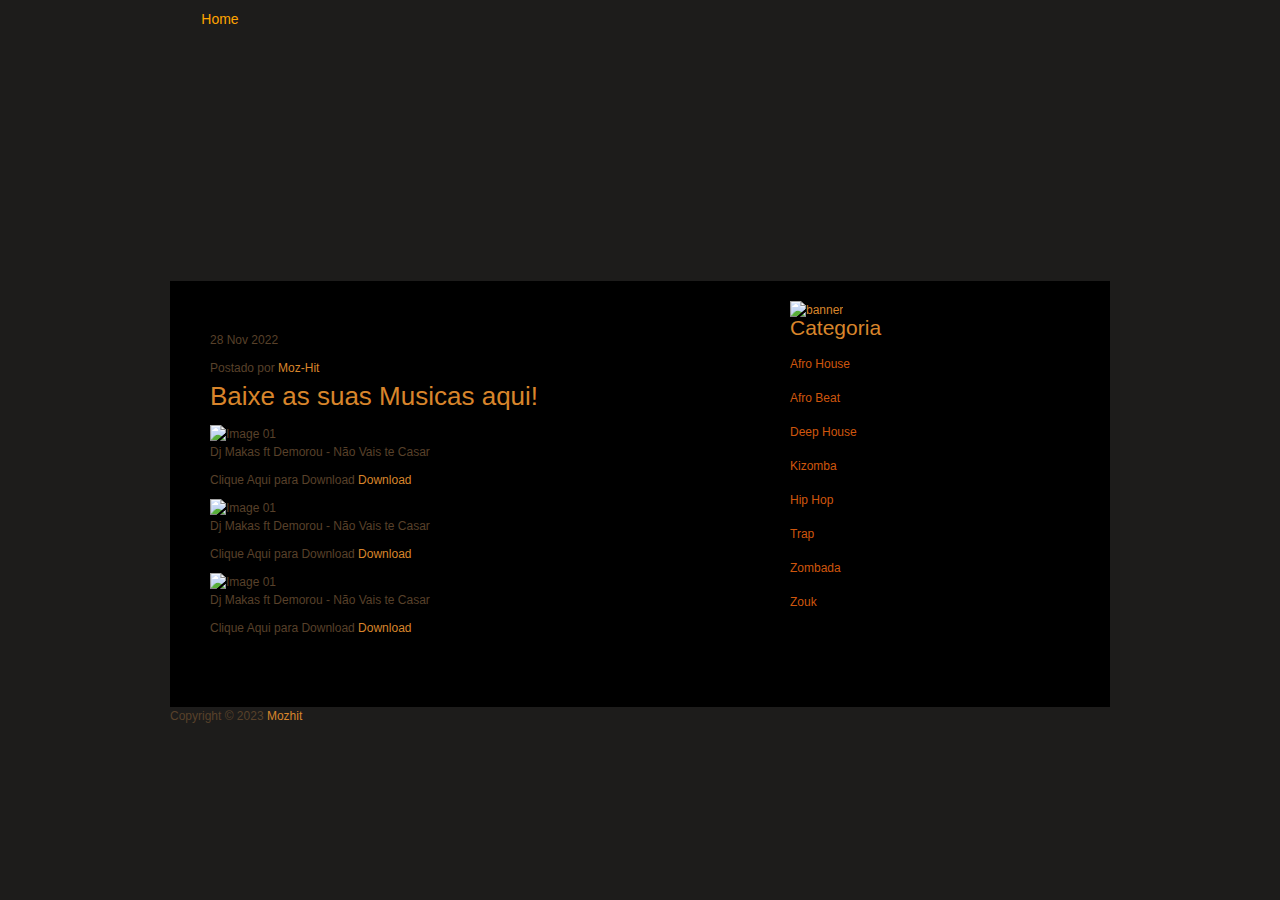
==== index.html @ 45c4ed8a "adicionar publicidades" ====
﻿<!DOCTYPE html PUBLIC "-//W3C//DTD XHTML 1.0 Transitional//EN" "http://www.w3.org/TR/xhtml1/DTD/xhtml1-transitional.dtd">
<html xmlns="http://www.w3.org/1999/xhtml">
<head>
<meta http-equiv="Content-Type" content="text/html; charset=utf-8" />
<title>Moz-Hit</title>
<meta name="keywords" content="city blog, theme, free templates, website templates, CSS, HTML" />
<meta name="description" content="City Blog Theme is a free website template provided by tooplate.com" />
<link href="tooplate_style.css" rel="stylesheet" type="text/css" />

<script async src="https://pagead2.googlesyndication.com/pagead/js/adsbygoogle.js?client=ca-pub-2843146914464438"
     crossorigin="anonymous"></script>
</head>
<body>

<div id="tooplate_header_wrapper">
	<div id="tooplate_header">

        <div id="tooplate_menu">
            <ul>
                <li><a href="index.html" class="current">Home</a></li>
               <!-- <li><a href="#">Sobre nós</a></li>
                <li><a href="#">Musicas</a></li>
                <li><a href="contact.html">Contactos</a></li> -->
            </ul>    	
        </div> <!-- end of tooplate_menu -->

        
    </div> <!-- end of header -->
</div> <!-- end of header wrapper -->
<div id="tooplate_main_wrapper">
    <div id="tooplate_top"></div>
	
    <div id="tooplate_main">
        <div id="tooplate_content_wrapper">
        	<div id="tc_top"></div>
			
        	<div id="tooplate_content">
               	
                <div class="post_box">
                	<div class="post_header">
                    	<p class="date">
                        	28 <span>Nov 2022</span>
                        </p>
                        <p class="meta">
                        	Postado por <a href="#">Moz-Hit</a>
                        </p>
                        <div class="cleaner"></div>
					</div>
                    <h2>Baixe as suas Musicas aqui!</h2>
                    <img src="" alt="Image 01" />
                    <p>Dj Makas ft Demorou - Não Vais te Casar</p>
                    <p>Clique Aqui para Download <a href="https://www.mediafire.com/file/l49qai4usbno7fe/Dj_Makas_%2526_Demorou_-_n%25C3%25A3o_vais_te_casar_%2528Kizomba%2529.mp3/file">Download</a></p>
                    <img src="" alt="Image 01" />
                    <p>Dj Makas ft Demorou - Não Vais te Casar</p>
                    <p>Clique Aqui para Download <a href="https://www.mediafire.com/file/l49qai4usbno7fe/Dj_Makas_%2526_Demorou_-_n%25C3%25A3o_vais_te_casar_%2528Kizomba%2529.mp3/file">Download</a></p>
                    <img src="" alt="Image 01" />
                    <p>Dj Makas ft Demorou - Não Vais te Casar</p>
                    <p>Clique Aqui para Download <a href="https://www.mediafire.com/file/l49qai4usbno7fe/Dj_Makas_%2526_Demorou_-_n%25C3%25A3o_vais_te_casar_%2528Kizomba%2529.mp3/file">Download</a></p>
                   
                    <div class="cleaner"></div>
                </div>
				
            </div>
			
            <div id="tc_bottom"></div>
        </div> <!-- end of content wrapper -->
        
        <div id="tooplate_sidebar_wrapper">
            <div id="tooplate_sidebar_top"></div>
			
            <div id="tooplate_sidebar">
            	
                <div class="ads_250x250">
                	<a href="#"><img src="images/tooplate_ads.jpg" alt="banner" /></a>
                </div>
   
                <div class="sb_box">
                    <h3>Categoria</h3>
                    <ul class="tooplate_list">
                        <li><a href="#">Afro House</a></li>
                       <li><a href="#">Afro Beat</a></li>
                        <li><a href="#">Deep House</a></li>
                        <li><a href="#">Kizomba</a></li>
                        <li><a href="#">Hip Hop</a></li>
                        <li><a href="#">Trap</a></li>
                        <li><a href="#">Zombada</a></li>
                        <li><a href="#">Zouk</a></li> 
                    </ul>
                </div>
            
                
			
            <div id="tooplate_sidebar_bottom"></div>
        
        </div> <!-- end of sidebar wrapper -->
        
        <div class="cleaner"></div>
    </div>
    
    <div id="tooplate_bottom"></div>
</div> <!-- end of main wrapper -->

<div id="tooplate_footer">

    Copyright © 2023 <a href="#">Mozhit</a>

</div> <!-- end of tooplate_footer -->
<!--   Free Website Template by t o o p l a t e . c o m   -->
</body>
</html>
---- tooplate_style.css ----
/*
Credit: http://www.tooplate.com
*/

body {
	margin: 0;
	padding: 0;
	color: #58412a;
	font-family: Tahoma, Geneva, sans-serif;
	font-size: 12px;
	line-height: 1.5em; 
	background-color: #1d1c1b;
	background-repeat: repeat-x;
	background-position: top
}

a, a:link, a:visited { color: #d8852b; text-decoration: none; }
a:hover { text-decoration: underline; }

p { margin: 0 0 10px 0; padding: 0; }
img { border: none; }

h1, h2, h3, h4, h5, h6 { color: #d8852b; font-weight: normal }
h1 { font-size: 34px; margin: 0 0 30px 0; padding: 5px 0; }
h2 { font-size: 26px; margin: 0 0 20px 0; padding: 0; }
h3 { font-size: 21px; margin: 0 0 15px; padding: 0; }
h4 { font-size: 18px; margin: 0 0 15px; padding: 0; }
h5 { font-size: 16px; margin: 0 0 10px; padding: 0; }
h6 { font-size: 14px; margin: 0 0 5px; padding: 0; }

.cleaner { clear: both }
.h10 { height: 10px }
.h20 { height: 20px }
.h30 { height: 30px }
.h40 { height: 40px }
.h50 { height: 50px }
.h60 { height: 60px }

a.more { 
	display: block; 
	padding: 0 18px 0 0; 
	color: #663908; 
	font-weight: bold; 
	font-size: 12px; 
	background: url(images/tooplate_more.jpg) no-repeat right center;  
}

a.more:hover { 
	color: #a96215; 
}

.float_l { float: left }
.float_r { float: right }

.image_wrapper { 
	display: inline-block; 
	border: 1px solid #000; 
	padding: 4px; 
	background: #333; 
	margin-bottom: 5px; 
}

.image_fl { 
	float: left; 
	margin: 3px 15px 0 0; 
}

.image_fr { 
	float: right; 
	margin: 3px 0 0 15px; 
}

blockquote { font-style: italic; margin-left: 10px}
cite { font-weight: bold; color:#000 }
cite span { color: #333 }
em { color: #cf560d }

.tooplate_list { 
	margin: 0 0 0 10px; 
	padding: 0; 
	list-style: none; 
}

.tooplate_list li { 
	color:#cf560d; 
	margin:0 0 10px; 
	padding: 3px 0 3px 25px; 

}

.tooplate_list li a { 
	color: #cf560d; 
}

.tooplate_list li a:hover { 
	color: #cf560d; 
}

#tooplate_header_wrapper {
	width: 100%;
	height: 251px;
	margin-bottom: 10px;

}

#tooplate_header {
	width: 940px;
	height: 251px;
	padding: 0 30px;
	margin: 0 auto;

}

/* menu */

#tooplate_menu {
	clear: both;
	width: 940px;
	height: 40px;
}

#tooplate_menu ul {
	margin: 0;
	padding: 0;
	list-style: none;
}

#tooplate_menu ul li {
	padding: 0;
	margin: 0;
	display: inline;
}

#tooplate_menu ul li a {
	float: left;
	display: block;
	width: 100px;
	height: 30px;
	padding: 10px 0 0 0;
	font-size: 14px;
	color: #d2902c;	
	text-align: center;
	text-decoration: none;
	font-weight: 400;
	outline: none;
	border: none;
}

#tooplate_menu ul li a:hover, #tooplate_menu ul .current {
	color: #ffa400;

}
/* end of menu */

#site_title { 
	float: left; 
	margin: 30px 0 0 240px; 
}

#site_title h1 { 
	margin: 0; 
	padding: 0; 
}

#site_title h1 a { 
	display: block; 
	width: 231px; 
	height: 54px; 
	color: #F60; 
	text-indent: -10000px; 

}

#tooplate_main_wrapper {
	clear: both;
	width: 940px;
	margin: 0 auto;
}

#tooplate_main {
	width: 940px;
	padding: 20px 0;
	background: #000;
}

#tooplate_top {
	width: 940px;
	height: 20px;

}

#tooplate_bottom {
	width: 940px;
	height: 20px;

}

#tooplate_content_wrapper {
	float: left;
	width: 620px;
}

#tooplate_content {
	width: 560px;
	padding: 10px 20px 20px 40px;

}

#tc_top {
	width: 620px;
	height: 20px;

#tc_bottom {
	width: 620px;
	height: 20px;
	background: url(images/tooplate_content_bottom.jpg) no-repeat
}

.col_w300 { width: 250px }

.post_box { 
clear: both; 
width: 560px; 
margin-bottom: 30px; 
}

.post_header { 
	width: 585px;
	height: 40px;
	margin: 0 0 10px -40px;
	padding: 0 0 0 15px;
	background: url(images/tooplate_post_header.png) no-repeat top left;
}

.post_header p.date {
	float: left;
	display: block;
	width: 100px;
	font-size: 24px;
	padding: 5px 0 0 25px;
	color: #663908;
	text-shadow: 1px 1px 1px #000;
}

.post_header p.date span {
	font-size: 14px;
	text-shadow: none;
}

.post_header p.meta {
	float: right;
	width: 440px; 
	color: #58412a;
}

.post_header p.meta a {
	color: #cf560d;
}

.post_box h2 { 
	color: #d8852b; 
	font-size: 30px; 
	margin-bottom: 40px 
}

.post_box img { 
	width: 560px; 
	height: 140px; 
	margin-bottom: 20px; 
} 

.post_footer { 
	clear: both; 
	padding: 5px 0 0; 
	border-bottom: 1px solid #4b2a06; 
	border-top: 1px solid #4b2a06; 
	margin-top: 20px; 
}

.post_footer p.comment { 
	float: left; 
}

#comment_section {
	clear: both;
	margin-bottom: 60px;
	width: 530px;
}

.first_level {
	margin: 0; padding: 0;
}

.comments {
	list-style: none; 
}

.comments li { 
	margin-bottom: 10px; 
	list-style:none; 
}

.comments li .commentbox1 { 
	border: 1px solid #000;  
	background-color: white; 
}

.comments li .commentbox2 { 
	border: 1px solid #000;  
	background: #0c0c0c; 
}

.comments li .comment_box { 
	clear: both; 
	width:100%; 
	padding: 15px;  
}

.comment_box .gravatar { 
	float: left; 
	width: 50px; 
	border: 1px solid #3c3735; 
	margin-right: 15px; 
	background: #3c3735; 
}

.comment_box .gravatar img { 
	margin: 0; 
	width: 50px; 
	height: 50px; 
}

.comment_box .comment_text { 
	margin: 0 0 0 65px; 
}

.comment_box .comment_text p { margin: 0; }

.comment_text .comment_author { 
	font-size: 14px; 
	color: #cf560d; 
	margin-bottom: 10px; 
}

.comment_text .date { 
	font-size: 12px; 
	font-weight: normal; 
	color: #9b8e79; 
	padding-left: 10px; 
}

.comment_text .time { 
	font-size: 12px; 
	font-weight: normal; 
	color: #9b8e79; 
	padding-left: 10px; 
}

.comment_text .reply a { 
	display: block; 
	clear: both; 
	float: right; 
	padding: 1px 10px; 
	height: 24px; 
	text-align: center; 
	background: #3694ab; 
	border: 1px solid #fff; 
	color: #fff; 
} 

#comment_form {
	clear: both;
}

#comment_form h3 {
	font-size: 20px;
	border-bottom: 1px dotted #666;
	margin-bottom: 10px;
	padding-bottom: 10px;
}

#comment_form form {
	padding: 20px;
	background: #0c0c0c;
	border: 1px solid #000;
}

#comment_form form label {  }

#comment_form textarea {
	width: 500px; 
	height: 200px; 
	padding: 5px; 
	color: #333; 
	border: 1px solid #2b271d;  
	background: #000; 
	font-family: Tahoma, Geneva, sans-serif;
	font-size: 12px;
	margin-top: 5px;
}

#comment_form .form_row {
	width: 100%;
	margin-bottom: 15px;
}

#comment_form form input {
	width: 270px; 
	color: #333; 
	padding: 5px; 
	border: 1px solid #2b271d;  
	background: #000; 
	font-family: Tahoma, Geneva, sans-serif;
	font-size: 12px;
	margin-top: 5px;
}

#comment_form .submit_btn {
	width: 80px;
	margin: 10px 0px;
	padding: 5px 14px;
	background-color: #000;
	color: #2b271d;
	border: 1px solid #2b271d;
	cursor: pointer;
}

.content_box { margin-bottom: 40px }

.service_box { clear: both; margin-bottom: 50px; }
.service_box img { float: left; width: 48px; height: 48px; }
.service_box .sb_right { float: right; width: 480px; }

#tooplate_sidebar_wrapper {
	float: right;
	width: 280px;
	margin-right: 20px;
	background: #171616;
}

#tooplate_sidebar_top {
	width: 280px;
	height: 25px;
	background: url(images/tooplate_sidebar_top.jpg) no-repeat
}

#tooplate_sidebar_bottom {
	width: 280px;
	height: 25px;
	background: url(images/tooplate_sidebar_bottom.jpg) no-repeat
}

#tooplate_sidebar { 
	width: 280px;
	padding: 0;
}

.ads_250x250 {
	width: 250px;
	height: 250px;
	padding: 0 15px 20px;
	margin-bottom: 30px;
	background: url(images/sb_divider.jpg) bottom repeat-x
}

.sb_box {
	width: 240px;
    padding: 0 20px 20px;
	margin-bottom: 30px;
	background: url(images/sb_divider.jpg) bottom repeat-x
}
.sb_box h3 {
	padding-bottom: 10px;
	margin-bottom: 10px;
}

.recent_comment_box { 
	padding: 0 0 15px; 
	margin: 0 0 15px; 
	border-bottom: 1px dashed #433d3a; 
}

.recent_comment_box a { 
	color: #cd7e00; 
	font-weight: bold; 
}

.last_recent_comment_box { 
	margin: 0; 
	padding: 0; 
	border: none; 
}

#tooplate_footer {
	clear: both;
	width: 940px;
	padding: 20px 0;
	text-align: center;
	margin: 0 auto;
}

#tooplate_footer a {
	font-weight: normal;
	color: #cd7e00;
}
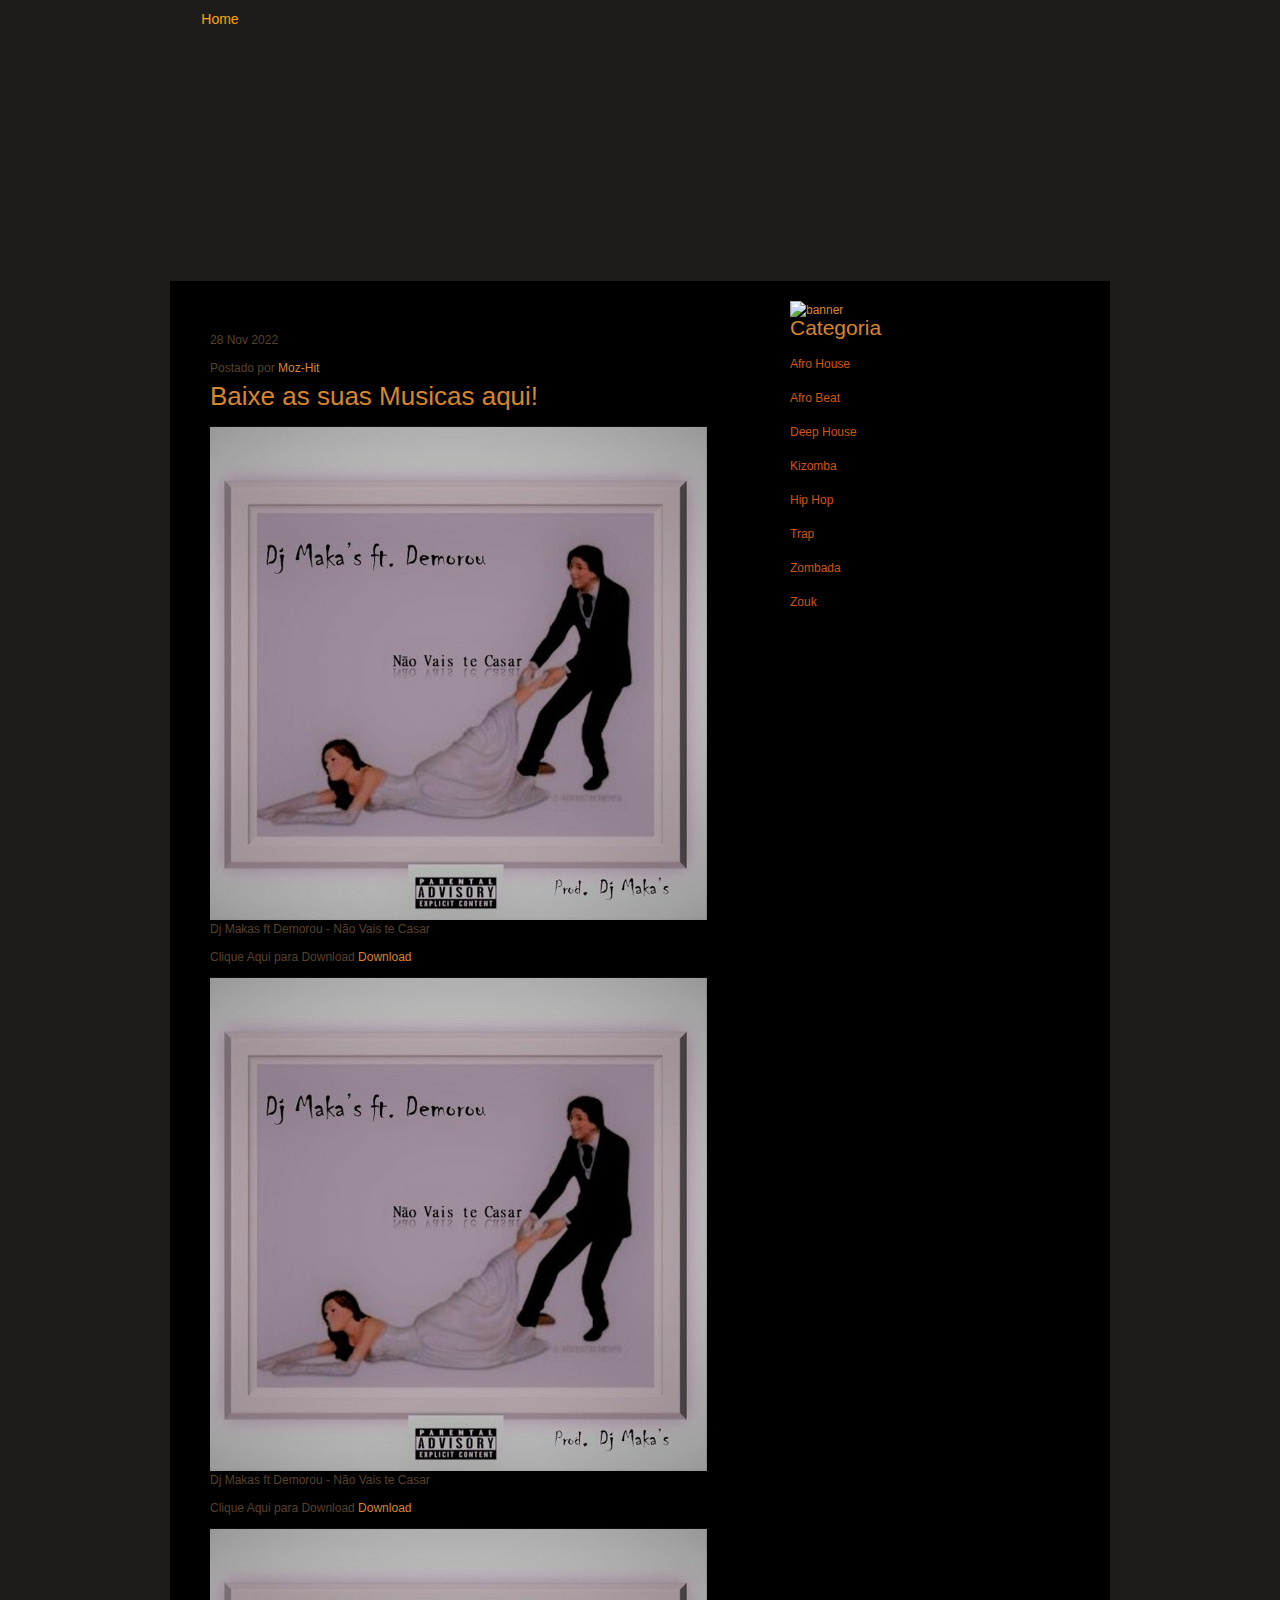
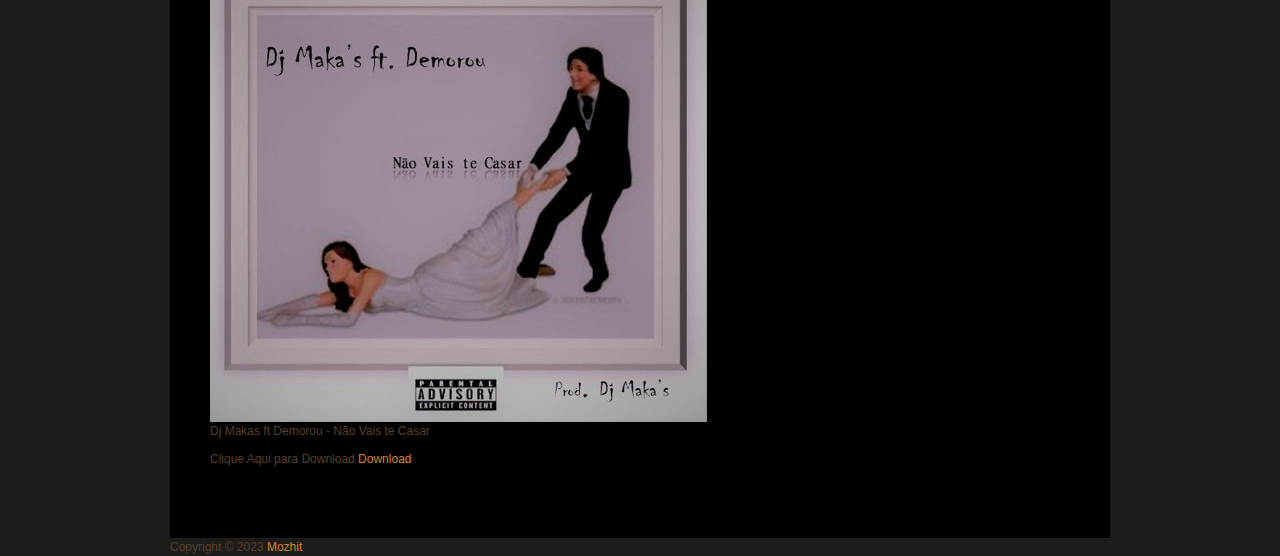
==== commit 26d79d15: "imagens" ====
--- a/index.html
+++ b/index.html
@@ -47,13 +47,13 @@
                         <div class="cleaner"></div>
 					</div>
                     <h2>Baixe as suas Musicas aqui!</h2>
-                    <img src="" alt="Image 01" />
+                    <img src="image/demorou.png" alt="" />
                     <p>Dj Makas ft Demorou - Não Vais te Casar</p>
                     <p>Clique Aqui para Download <a href="https://www.mediafire.com/file/l49qai4usbno7fe/Dj_Makas_%2526_Demorou_-_n%25C3%25A3o_vais_te_casar_%2528Kizomba%2529.mp3/file">Download</a></p>
-                    <img src="" alt="Image 01" />
+                    <img src="image/demorou.png" alt="Image 01" />
                     <p>Dj Makas ft Demorou - Não Vais te Casar</p>
                     <p>Clique Aqui para Download <a href="https://www.mediafire.com/file/l49qai4usbno7fe/Dj_Makas_%2526_Demorou_-_n%25C3%25A3o_vais_te_casar_%2528Kizomba%2529.mp3/file">Download</a></p>
-                    <img src="" alt="Image 01" />
+                    <img src="image/demorou.png" alt="Image 01" />
                     <p>Dj Makas ft Demorou - Não Vais te Casar</p>
                     <p>Clique Aqui para Download <a href="https://www.mediafire.com/file/l49qai4usbno7fe/Dj_Makas_%2526_Demorou_-_n%25C3%25A3o_vais_te_casar_%2528Kizomba%2529.mp3/file">Download</a></p>
                    
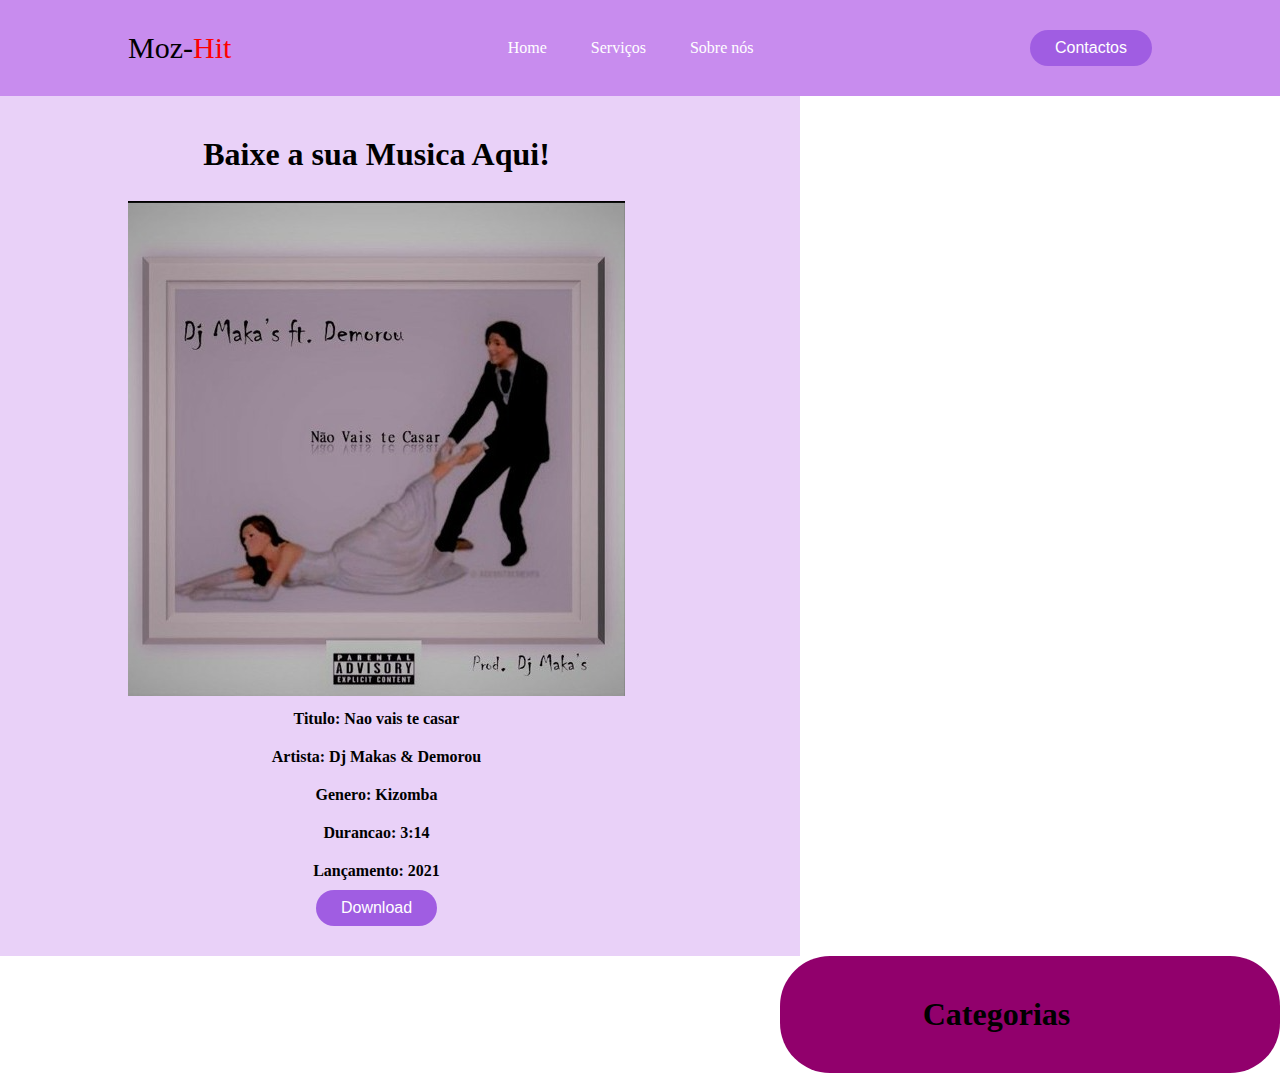
==== commit 279b5f30: "novo visual" ====
--- a/index.html
+++ b/index.html
@@ -1,109 +1,51 @@
-﻿<!DOCTYPE html PUBLIC "-//W3C//DTD XHTML 1.0 Transitional//EN" "http://www.w3.org/TR/xhtml1/DTD/xhtml1-transitional.dtd">
-<html xmlns="http://www.w3.org/1999/xhtml">
+﻿<!DOCTYPE html>
+<html lang="pt-pt">
 <head>
 <meta http-equiv="Content-Type" content="text/html; charset=utf-8" />
 <title>Moz-Hit</title>
-<meta name="keywords" content="city blog, theme, free templates, website templates, CSS, HTML" />
-<meta name="description" content="City Blog Theme is a free website template provided by tooplate.com" />
-<link href="tooplate_style.css" rel="stylesheet" type="text/css" />
 
+<link href="style.css" rel="stylesheet" type="text/css" />
+<!--publicidades do google-->
 <script async src="https://pagead2.googlesyndication.com/pagead/js/adsbygoogle.js?client=ca-pub-2843146914464438"
      crossorigin="anonymous"></script>
 </head>
 <body>
-
-<div id="tooplate_header_wrapper">
-	<div id="tooplate_header">
-
-        <div id="tooplate_menu">
+    <!-- Barra de navegacao -->
+    <div id="cabecalho">
+        <label id="logo">Moz-<span>Hit</span></label>
+        <nav class="links">
             <ul>
                 <li><a href="index.html" class="current">Home</a></li>
-               <!-- <li><a href="#">Sobre nós</a></li>
-                <li><a href="#">Musicas</a></li>
-                <li><a href="contact.html">Contactos</a></li> -->
-            </ul>    	
-        </div> <!-- end of tooplate_menu -->
+                <li><a href="#">Serviços</a></li>
+                <li><a href="#">Sobre nós</a></li>   
+            </ul>       
+        </nav>
+        <a href="#" class="contactos"><button>Contactos</button> </a>    
+    </div> 
 
+    <!--sessao para listagem das musicas-->
+    <section id="musicas">
+        <div class="ms">
+            <h1>Baixe a sua Musica Aqui!</h1><br>
+            <img src="image/demorou.png">
+            <h4>Titulo: Nao vais te casar</h4>
+            <h4>Artista: Dj Makas & Demorou</h4>
+            <h4>Genero: Kizomba</h4>
+            <h4>Durancao: 3:14 </h4>
+            <h4>Lançamento: 2021</h4>
+            <a href="https://www.mediafire.com/file/l49qai4usbno7fe/Dj_Makas_%2526_Demorou_-_n%25C3%25A3o_vais_te_casar_%2528Kizomba%2529.mp3/file"> <button>Download</button></a>
+
+        </div>
+    </section>
+        <section id='categorias'>
+            <div class="ct">
+                <h1>Categorias</h1>        
+            </div>
         
-    </div> <!-- end of header -->
-</div> <!-- end of header wrapper -->
-<div id="tooplate_main_wrapper">
-    <div id="tooplate_top"></div>
-	
-    <div id="tooplate_main">
-        <div id="tooplate_content_wrapper">
-        	<div id="tc_top"></div>
-			
-        	<div id="tooplate_content">
-               	
-                <div class="post_box">
-                	<div class="post_header">
-                    	<p class="date">
-                        	28 <span>Nov 2022</span>
-                        </p>
-                        <p class="meta">
-                        	Postado por <a href="#">Moz-Hit</a>
-                        </p>
-                        <div class="cleaner"></div>
-					</div>
-                    <h2>Baixe as suas Musicas aqui!</h2>
-                    <img src="image/demorou.png" alt="" />
-                    <p>Dj Makas ft Demorou - Não Vais te Casar</p>
-                    <p>Clique Aqui para Download <a href="https://www.mediafire.com/file/l49qai4usbno7fe/Dj_Makas_%2526_Demorou_-_n%25C3%25A3o_vais_te_casar_%2528Kizomba%2529.mp3/file">Download</a></p>
-                    <img src="image/demorou.png" alt="Image 01" />
-                    <p>Dj Makas ft Demorou - Não Vais te Casar</p>
-                    <p>Clique Aqui para Download <a href="https://www.mediafire.com/file/l49qai4usbno7fe/Dj_Makas_%2526_Demorou_-_n%25C3%25A3o_vais_te_casar_%2528Kizomba%2529.mp3/file">Download</a></p>
-                    <img src="image/demorou.png" alt="Image 01" />
-                    <p>Dj Makas ft Demorou - Não Vais te Casar</p>
-                    <p>Clique Aqui para Download <a href="https://www.mediafire.com/file/l49qai4usbno7fe/Dj_Makas_%2526_Demorou_-_n%25C3%25A3o_vais_te_casar_%2528Kizomba%2529.mp3/file">Download</a></p>
-                   
-                    <div class="cleaner"></div>
-                </div>
-				
-            </div>
-			
-            <div id="tc_bottom"></div>
-        </div> <!-- end of content wrapper -->
         
-        <div id="tooplate_sidebar_wrapper">
-            <div id="tooplate_sidebar_top"></div>
-			
-            <div id="tooplate_sidebar">
-            	
-                <div class="ads_250x250">
-                	<a href="#"><img src="images/tooplate_ads.jpg" alt="banner" /></a>
-                </div>
-   
-                <div class="sb_box">
-                    <h3>Categoria</h3>
-                    <ul class="tooplate_list">
-                        <li><a href="#">Afro House</a></li>
-                       <li><a href="#">Afro Beat</a></li>
-                        <li><a href="#">Deep House</a></li>
-                        <li><a href="#">Kizomba</a></li>
-                        <li><a href="#">Hip Hop</a></li>
-                        <li><a href="#">Trap</a></li>
-                        <li><a href="#">Zombada</a></li>
-                        <li><a href="#">Zouk</a></li> 
-                    </ul>
-                </div>
-            
-                
-			
-            <div id="tooplate_sidebar_bottom"></div>
-        
-        </div> <!-- end of sidebar wrapper -->
-        
-        <div class="cleaner"></div>
-    </div>
-    
-    <div id="tooplate_bottom"></div>
-</div> <!-- end of main wrapper -->
+    </section>
 
-<div id="tooplate_footer">
-
-    Copyright © 2023 <a href="#">Mozhit</a>
-
+  
 </div> <!-- end of tooplate_footer -->
 <!--   Free Website Template by t o o p l a t e . c o m   -->
 </body>
--- a/style.css
+++ b/style.css
@@ -0,0 +1,100 @@
+*{
+	box-sizing: border-box;
+	padding: 0;
+	margin: 0;
+	/*background-color: white;*/
+}
+li, a, button {
+	font-weight: 500;
+	font-size: 16px;
+	color: white;
+	text-decoration: none;
+}
+
+#cabecalho {
+	display: flex;
+	justify-content: space-between;
+	align-items: center;
+	padding: 30px 10%;
+	background-color: rgba(145, 25, 222, 0.5);
+}
+
+#logo {
+	font-size: 30px;
+	font-weight: 500;
+	cursor: pointer;
+}
+#logo span{
+	color: red;
+}
+.links {
+	list-style: none;
+
+}
+.links li {
+	display: inline-block;
+	padding: 0px 20px;
+}
+.links li a{
+	font-size: 16px;
+	transition: all a.3s ease 0s;
+}
+.links li a:hover{
+	color: black;
+}
+button {
+	padding: 9px 25px;
+	background-color: rgb(160, 93, 226);
+	border: none;
+	border-radius: 50px;
+	cursor: pointer;
+	transition: all a.3s ease 0s;
+}
+button:hover {
+	background-color: rgb(150, 0, 131, 0.5);
+
+}
+#musicas {
+	padding-top: 20px;
+	padding-left: 50px;
+	width: 800px;
+	float: left;
+	background-color: rgba(145, 25, 222, 0.2);
+	display: flex;
+	justify-content: space-between;
+	align-items: center;
+	padding: 30px 10%;
+
+	
+
+}
+#musicas .ms h1{
+	text-align: center;
+	padding: 10px 10%;
+}
+#musicas .ms h4{
+	text-align: center;
+	padding: 10px 10%;
+}
+#musicas .ms button{
+	display: block;
+	margin-right: auto;
+	margin-left: auto;
+}
+#categorias {
+	padding-top: 20px;
+	padding: 20px;
+	width: 500px;
+	float: right;
+	border-radius: 50px;
+	display: flex;
+	justify-content: space-between;
+	align-items: center;
+	padding: 30px 10%;
+	background-color: rgb(145, 0, 108);
+}
+#categorias .ct h1 {
+	text-align: center;
+	padding: 10px 10%;
+
+}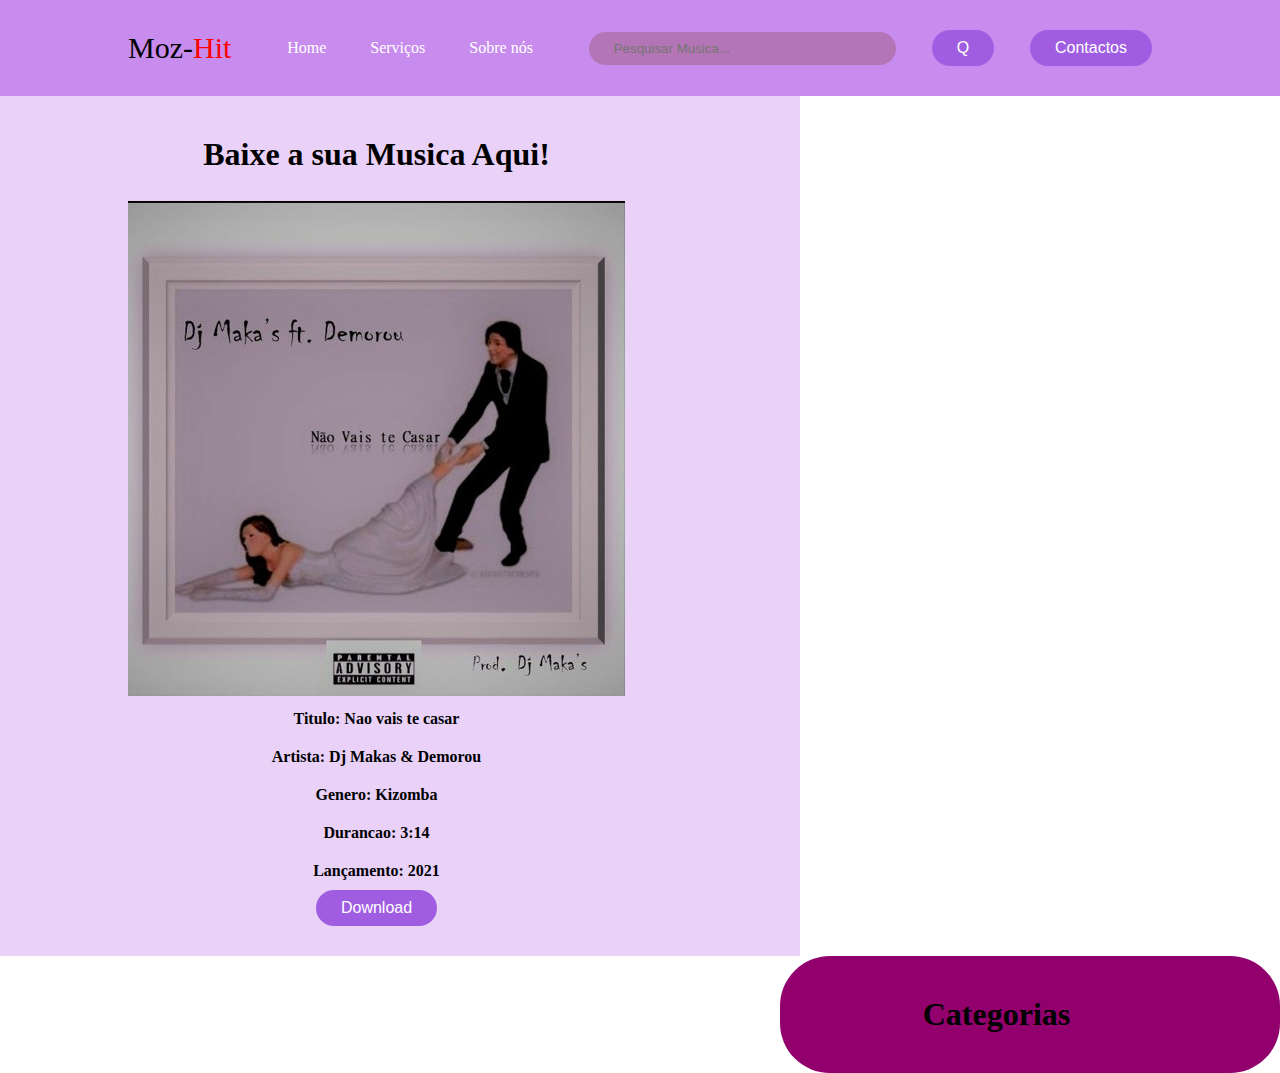
==== commit ba19a047: "barra de pesquisa" ====
--- a/index.html
+++ b/index.html
@@ -20,6 +20,9 @@
                 <li><a href="#">Sobre nós</a></li>   
             </ul>       
         </nav>
+        <input id="pesquisa" onkeyup="pesquisar()" type="text"
+        name="pesquisa" placeholder="Pesquisar Musica..."><button>Q</button>
+
         <a href="#" class="contactos"><button>Contactos</button> </a>    
     </div> 
 
--- a/style.css
+++ b/style.css
@@ -54,6 +54,20 @@
 	background-color: rgb(150, 0, 131, 0.5);
 
 }
+#pesquisa {
+	padding: 9px 25px;
+	background-color: rgba(160, 93, 126, 0.5);
+	border: none;
+	border-radius: 50px;
+	cursor: text;
+	transition: all a.3s ease 0s;
+	color: black;
+}
+input[type=text] {
+      width: 30%;
+      -webkit-transition: width 0.15s ease-in-out;
+      transition: width 0.15s ease-in-out;
+   }
 #musicas {
 	padding-top: 20px;
 	padding-left: 50px;
@@ -64,9 +78,6 @@
 	justify-content: space-between;
 	align-items: center;
 	padding: 30px 10%;
-
-	
-
 }
 #musicas .ms h1{
 	text-align: center;
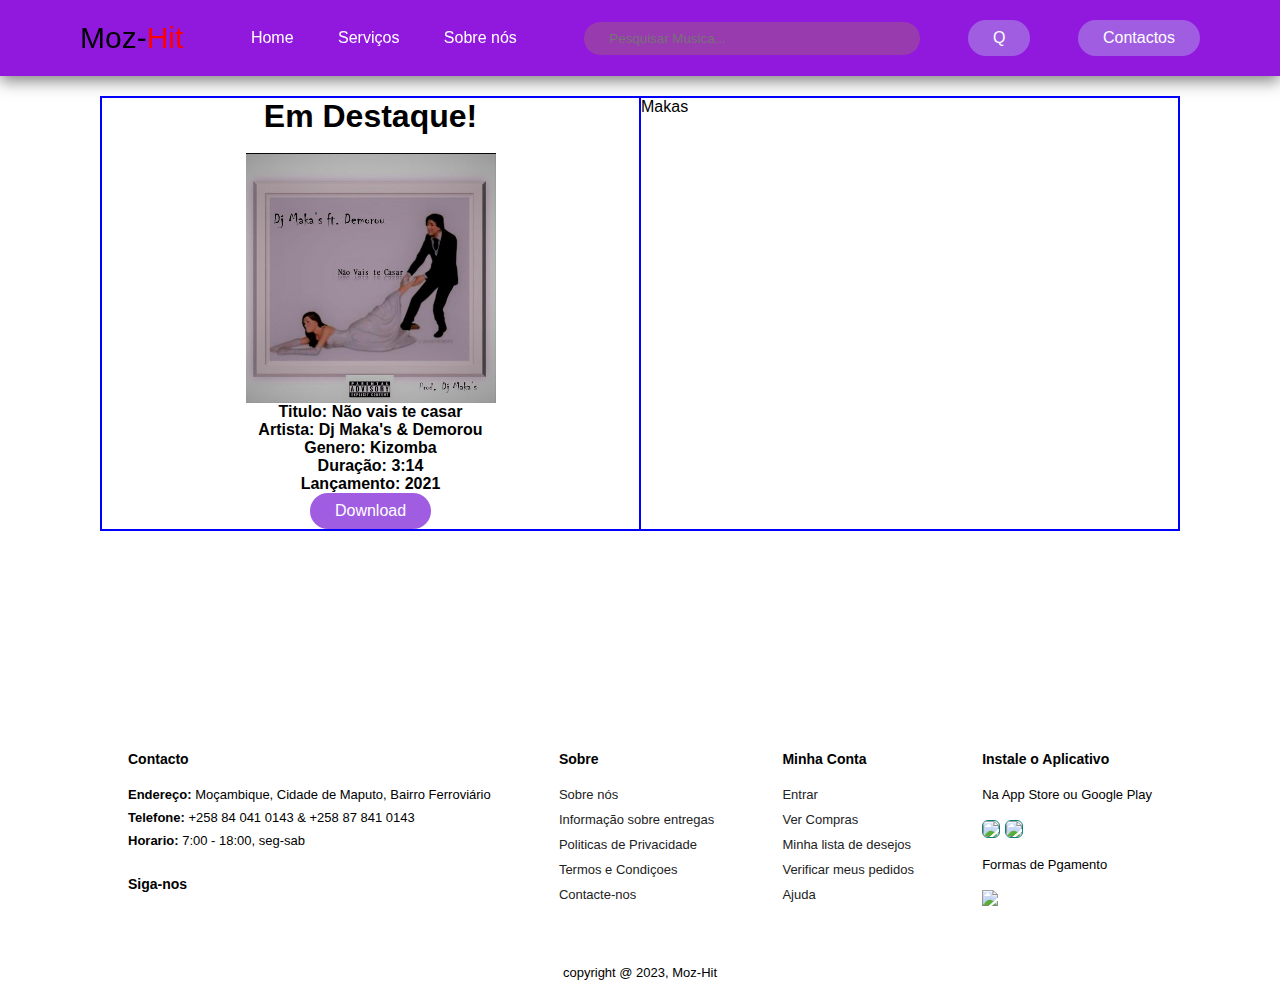
==== commit 0953f479: "act" ====
--- a/index.html
+++ b/index.html
@@ -20,36 +20,91 @@
                 <li><a href="#">Sobre nós</a></li>   
             </ul>       
         </nav>
-        <input id="pesquisa" onkeyup="pesquisar()" type="text"
-        name="pesquisa" placeholder="Pesquisar Musica..."><button>Q</button>
+        <input id="pesquisa" type="text"
+       placeholder="Pesquisar Musica...">
+        <button onclick="pesquisar()">Q</button>
 
         <a href="#" class="contactos"><button>Contactos</button> </a>    
     </div> 
 
-    <!--sessao para listagem das musicas-->
-    <section id="musicas">
+    <!--sessao para listagem das musicas em destaque-->
+    <section class="musicas">
         <div class="ms">
-            <h1>Baixe a sua Musica Aqui!</h1><br>
+            <h1>Em Destaque!</h1><br>
             <img src="image/demorou.png">
-            <h4>Titulo: Nao vais te casar</h4>
-            <h4>Artista: Dj Makas & Demorou</h4>
+            <h4>Titulo: Não vais te casar</h4>
+            <h4>Artista: Dj Maka's & Demorou</h4>
             <h4>Genero: Kizomba</h4>
-            <h4>Durancao: 3:14 </h4>
+            <h4>Duração: 3:14 </h4>
             <h4>Lançamento: 2021</h4>
             <a href="https://www.mediafire.com/file/l49qai4usbno7fe/Dj_Makas_%2526_Demorou_-_n%25C3%25A3o_vais_te_casar_%2528Kizomba%2529.mp3/file"> <button>Download</button></a>
-
+        </div>
+        <div class="categoria" >
+            <p>Makas</p>
         </div>
     </section>
-        <section id='categorias'>
-            <div class="ct">
-                <h1>Categorias</h1>        
+
+
+
+
+
+
+<footer class="section-p1">
+        <div class="col">
+        
+            <h4>Contacto</h4>
+            <p><b>Endereço:</b>  Moçambique, Cidade de Maputo, Bairro Ferroviário</p>
+            <p><b>Telefone:</b>  +258 84 041 0143 & +258 87 841 0143 </p>
+            <p><b>Horario:</b>  7:00 - 18:00, seg-sab</p>
+
+            <div class="follow">
+                <h4>Siga-nos</h4>
+
+                <div class="icon">
+                    <i class="fab fa-facebook-f"></i>
+                    <i class="fab fa-twitter"></i>
+                    <i class="fab fa-whatsapp"></i>
+                    <i class="fab fa-instagram"></i>
+                </div>
             </div>
-        
-        
-    </section>
+        </div>
 
-  
-</div> <!-- end of tooplate_footer -->
-<!--   Free Website Template by t o o p l a t e . c o m   -->
+        <div class="col">
+            <h4>Sobre</h4>
+            <a href="#">Sobre nós</a>
+            <a href="#">Informação sobre entregas</a>
+            <a href="#">Politicas de Privacidade</a>
+            <a href="#">Termos e Condiçoes</a>
+            <a href="#">Contacte-nos</a>
+        </div>
+
+        <div class="col">
+            <h4>Minha Conta</h4>
+            <a href="#">Entrar</a>
+            <a href="#">Ver Compras</a>
+            <a href="#">Minha lista de desejos</a>
+            <a href="#">Verificar meus pedidos</a>
+            <a href="#">Ajuda </a>
+        </div>
+
+        <div class="col install">
+            <h4>Instale o Aplicativo</h4>
+            <p>Na App Store ou Google Play</p>
+
+            <div class="row">
+                <img src="img/pay/app.jpg">
+                <img src="img/pay/play.jpg">
+            </div>
+
+            <p>Formas de Pgamento</p>
+            <img class="mpesa" src="img/pay/mpesa.jpg">
+        </div>
+
+        <div class="copyright">
+            <p>copyright @ 2023, Moz-Hit</p>
+        </div>
+
+    </footer>
+
 </body>
 </html>--- a/style.css
+++ b/style.css
@@ -1,8 +1,18 @@
+ @import url('https://fonts.googleapis.com/css2?family=League+Spartan:wght@100;200;300;400;500;600;700;800;900&display=swap');
+
+
 *{
 	box-sizing: border-box;
 	padding: 0;
 	margin: 0;
+	box-sizing: border-box;
+	font-family: 'spartan', sans-serif;
+	flex-wrap: wrap;
 	/*background-color: white;*/
+}
+body {
+	width: 100%;
+
 }
 li, a, button {
 	font-weight: 500;
@@ -13,10 +23,15 @@
 
 #cabecalho {
 	display: flex;
+	align-items: center;
 	justify-content: space-between;
-	align-items: center;
-	padding: 30px 10%;
-	background-color: rgba(145, 25, 222, 0.5);
+	padding: 20px 80px;
+	background: rgba(145, 25, 222, 1);
+	box-shadow: 0 5px 15px rgba(0, 5, 0, 0.5);
+	z-index: 999;
+	position: sticky;
+	top: 0;
+	left: 0;
 }
 
 #logo {
@@ -55,6 +70,7 @@
 
 }
 #pesquisa {
+
 	padding: 9px 25px;
 	background-color: rgba(160, 93, 126, 0.5);
 	border: none;
@@ -68,44 +84,104 @@
       -webkit-transition: width 0.15s ease-in-out;
       transition: width 0.15s ease-in-out;
    }
-#musicas {
-	padding-top: 20px;
-	padding-left: 50px;
-	width: 800px;
-	float: left;
-	background-color: rgba(145, 25, 222, 0.2);
+
+.musicas{
 	display: flex;
+	flex-direction: row;
+	margin-bottom: 200px;
+	margin-top: 20px;
+	margin-left: 100px;
+	margin-right: 100px;
+	border:1px solid blue;
+}
+
+
+.musicas .categoria{
+	display: flex;
+	flex: 50%;
+	
+	border:1px solid blue;
+}
+.musicas .ms{
+	display: flex;
+	flex-direction: column;
+	flex: 50%;
+	border:1px solid blue;
+	align-items: center;
+
+
+}
+
+.musicas img{
+	width: 250px;
+	height: 250px;
+}
+
+footer{
+	display: flex;
+	padding: 20px 10%;
 	justify-content: space-between;
-	align-items: center;
-	padding: 30px 10%;
+	flex-wrap: wrap;
 }
-#musicas .ms h1{
+
+footer .col{
+	display: flex;
+	flex-direction: column;
+	align-items: flex-start;
+	margin-bottom: 10px;
+}
+
+footer .logo{
+	margin-bottom: 30px;
+	height: 50px;
+}
+
+footer h4 {
+	font-size: 14px;
+	padding-bottom: 20px
+}
+
+footer p {
+	font-size: 13px;
+	margin:  0 0 8px 0;
+}
+
+footer a {
+	font-size: 13px;
+	text-decoration: none;
+	margin-bottom: 10px;
+	color: #222;
+}
+
+footer .mpesa{
+	height: 50px;
+}
+
+footer .follow {
+	margin-top: 20px;
+}
+
+footer .follow i{
+	color: #465b52;
+	padding-right: 4px;
+	cursor: pointer;	
+}
+
+footer .install .row img{
+	border: 1px solid #088178;
+	border-radius: 6px;
+}
+
+footer .install img{
+	margin: 10px 0 15px 0;
+}
+
+footer .follow i:hover,
+footer a:hover{
+	color: #088178;
+}
+
+footer .copyright {
+	width: 100%;
 	text-align: center;
-	padding: 10px 10%;
-}
-#musicas .ms h4{
-	text-align: center;
-	padding: 10px 10%;
-}
-#musicas .ms button{
-	display: block;
-	margin-right: auto;
-	margin-left: auto;
-}
-#categorias {
-	padding-top: 20px;
-	padding: 20px;
-	width: 500px;
-	float: right;
-	border-radius: 50px;
-	display: flex;
-	justify-content: space-between;
-	align-items: center;
-	padding: 30px 10%;
-	background-color: rgb(145, 0, 108);
-}
-#categorias .ct h1 {
-	text-align: center;
-	padding: 10px 10%;
-
 }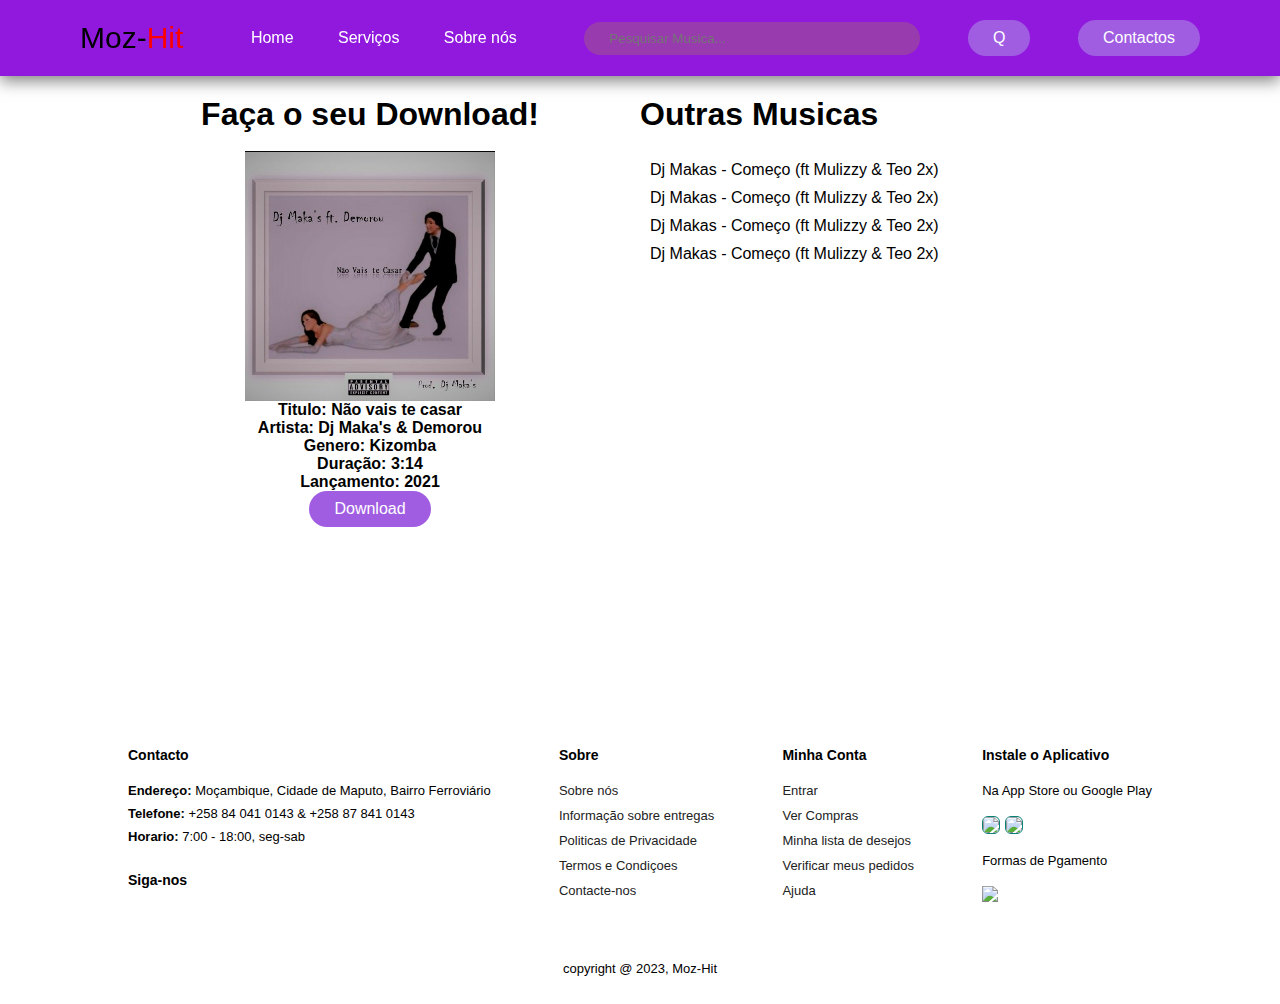
==== commit c9a5090f: "init" ====
--- a/index.html
+++ b/index.html
@@ -30,7 +30,7 @@
     <!--sessao para listagem das musicas em destaque-->
     <section class="musicas">
         <div class="ms">
-            <h1>Em Destaque!</h1><br>
+            <h1>Faça o seu Download!</h1><br>
             <img src="image/demorou.png">
             <h4>Titulo: Não vais te casar</h4>
             <h4>Artista: Dj Maka's & Demorou</h4>
@@ -39,8 +39,17 @@
             <h4>Lançamento: 2021</h4>
             <a href="https://www.mediafire.com/file/l49qai4usbno7fe/Dj_Makas_%2526_Demorou_-_n%25C3%25A3o_vais_te_casar_%2528Kizomba%2529.mp3/file"> <button>Download</button></a>
         </div>
+
         <div class="categoria" >
-            <p>Makas</p>
+            <h1>Outras Musicas</h1><br>
+            <ul>
+              <li>  <a href="#">Dj Makas - Começo (ft Mulizzy & Teo 2x)</a></li>
+              <li>  <a href="#">Dj Makas - Começo (ft Mulizzy & Teo 2x)</a></li>
+              <li>  <a href="#">Dj Makas - Começo (ft Mulizzy & Teo 2x)</a></li>
+              <li>  <a href="#">Dj Makas - Começo (ft Mulizzy & Teo 2x)</a></li>
+            </ul>
+
+            
         </div>
     </section>
 
--- a/style.css
+++ b/style.css
@@ -92,31 +92,32 @@
 	margin-top: 20px;
 	margin-left: 100px;
 	margin-right: 100px;
-	border:1px solid blue;
-}
+	/*border:1px solid blue;*/
 
-
-.musicas .categoria{
-	display: flex;
-	flex: 50%;
-	
-	border:1px solid blue;
 }
 .musicas .ms{
 	display: flex;
 	flex-direction: column;
 	flex: 50%;
-	border:1px solid blue;
+	/*border:1px solid blue;*/
 	align-items: center;
-
-
 }
 
 .musicas img{
 	width: 250px;
 	height: 250px;
 }
+.musicas .categoria{
+	flex: 50%;
+	/*border:1px solid blue;*/
+}
+.musicas .categoria ul li a{
 
+	display: flex;
+	margin: 10px;
+	color: black;
+	justify-content: space-between;
+}
 footer{
 	display: flex;
 	padding: 20px 10%;
